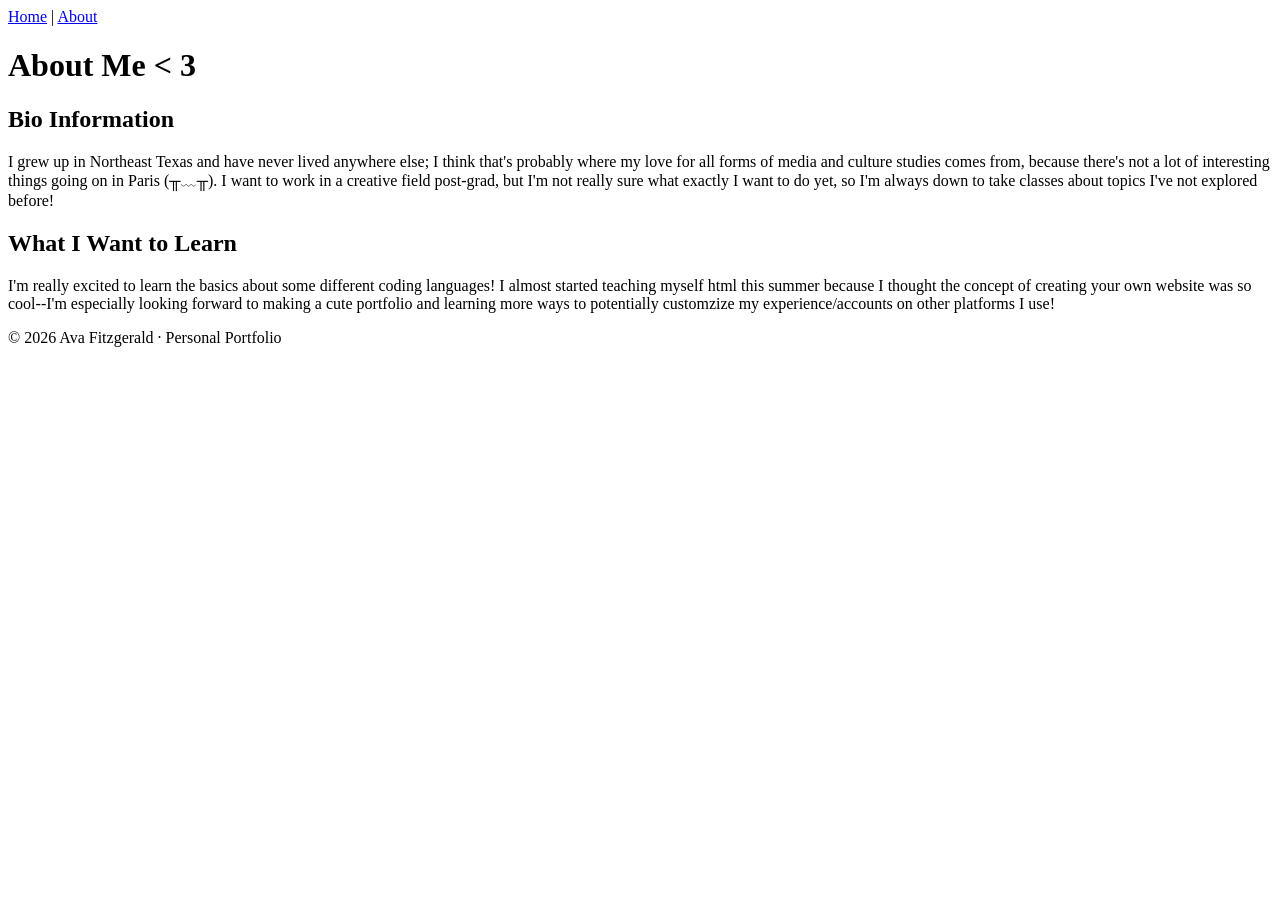
==== about.html @ f47b1e59 "Changed text information on home and about page, added "Personal Portfolio" to footer" ====
<!DOCTYPE html>
<html lang="en">
<head>
    <meta charset="UTF-8">
    <meta name="viewport" content="width=device-width, initial-scale=1.0">
    <title>About Me</title>
</head>
<body>
    <header>

<nav>
    <a href="index.html">Home</a> |
    <a href="about.html">About</a>
</nav>

        <h1>About Me < 3</h1>
    </header>

    <main>
        <section>
            <h2>Bio Information</h2>
            <p>I grew up in Northeast Texas and have never lived anywhere else; I think that's probably
                where my love for all forms of media and culture studies comes from, because there's 
                not a lot of interesting things going on in Paris (╥﹏╥). I want to work in a creative field
                post-grad, but I'm not really sure what exactly I want to do yet, so I'm always down to take
                classes about topics I've not explored before!</p>
        </section>
        <section>
            <h2>What I Want to Learn</h2>
            <p>I'm really excited to learn the basics about some different coding languages! I almost started 
               teaching myself html this summer because I thought the concept of creating your own website was
               so cool--I'm especially looking forward to making a cute portfolio and learning more ways to
               potentially customzize my experience/accounts on other platforms I use!</p>
        </section>
    </main>
    <footer>
        <p>&copy; 2026 Ava Fitzgerald · Personal Portfolio</p>
    </footer>

</body>
</html>
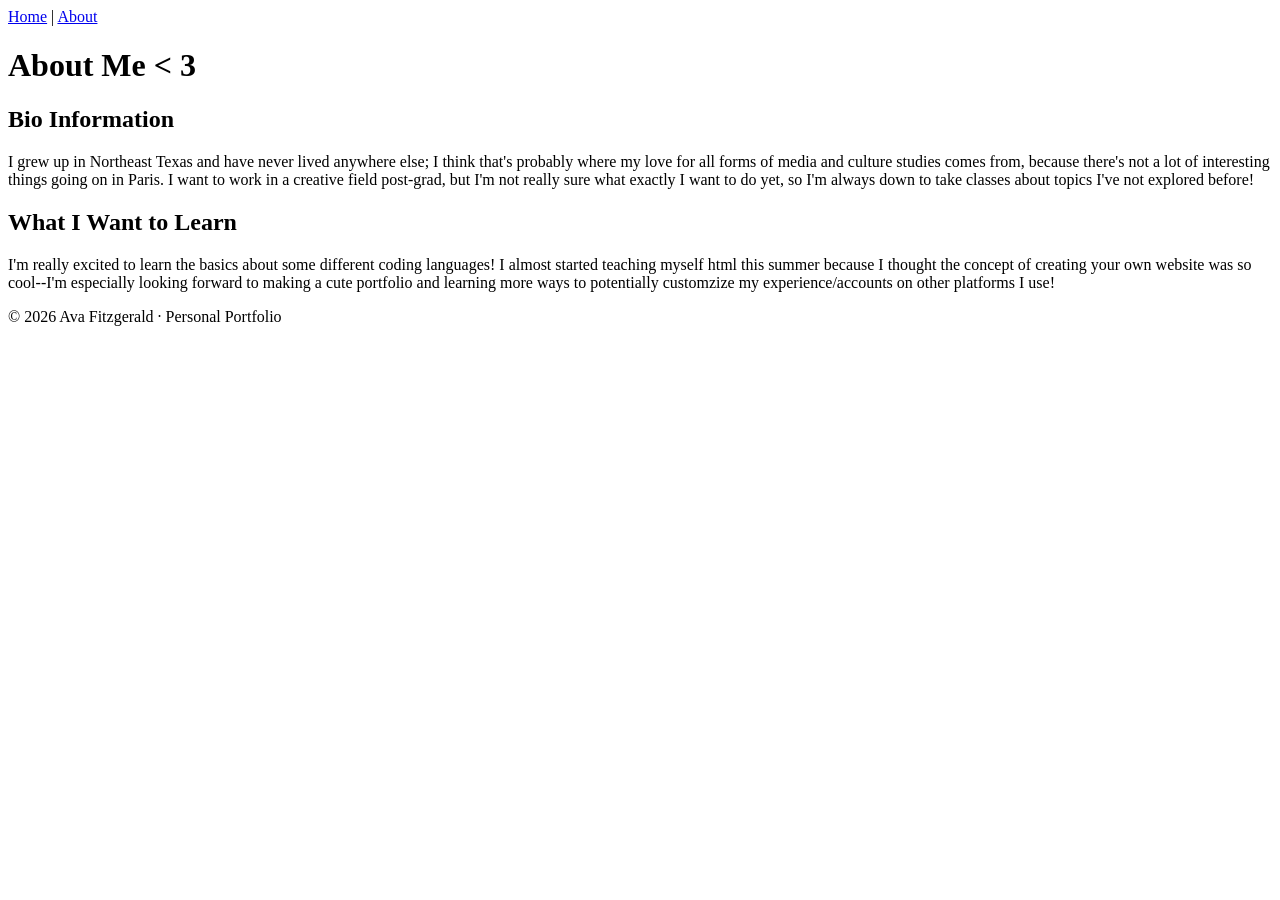
==== commit 4b1e00d1: "removed character from about.html" ====
--- a/about.html
+++ b/about.html
@@ -21,7 +21,7 @@
             <h2>Bio Information</h2>
             <p>I grew up in Northeast Texas and have never lived anywhere else; I think that's probably
                 where my love for all forms of media and culture studies comes from, because there's 
-                not a lot of interesting things going on in Paris (╥﹏╥). I want to work in a creative field
+                not a lot of interesting things going on in Paris. I want to work in a creative field
                 post-grad, but I'm not really sure what exactly I want to do yet, so I'm always down to take
                 classes about topics I've not explored before!</p>
         </section>
@@ -34,7 +34,7 @@
         </section>
     </main>
     <footer>
-        <p>&copy; 2026 Ava Fitzgerald · Personal Portfolio</p>
+        <p>&copy; 2026 Ava Fitzgerald &middot; Personal Portfolio</p>
     </footer>
 
 </body>
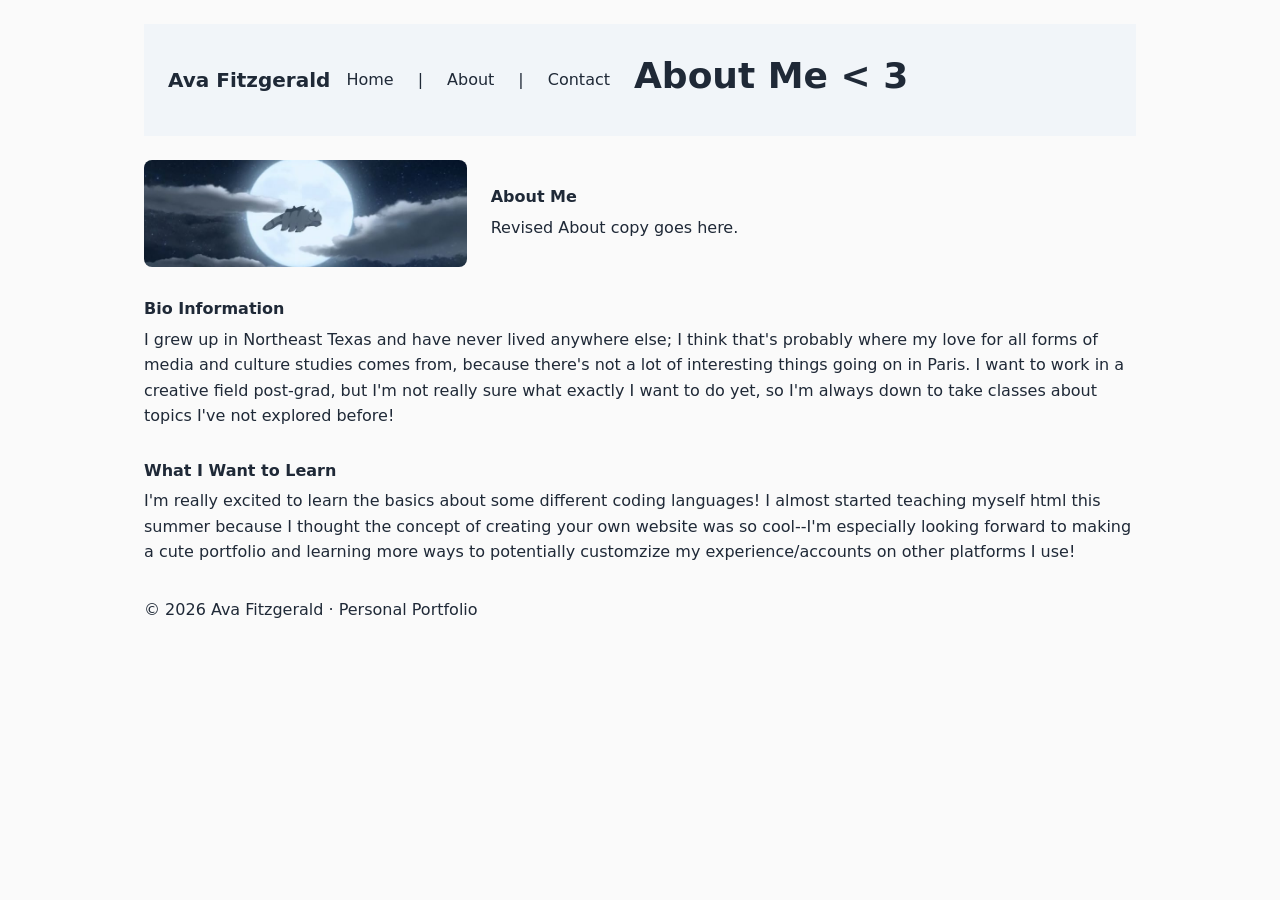
==== commit 88d89618: "added structure to css.styles, separated skills and projects cards on index.html, reoriented header " ====
--- a/about.html
+++ b/about.html
@@ -4,19 +4,35 @@
     <meta charset="UTF-8">
     <meta name="viewport" content="width=device-width, initial-scale=1.0">
     <title>About Me</title>
+    <link rel="stylesheet" href="css/styles.css">
 </head>
 <body>
     <header>
 
-<nav>
-    <a href="index.html">Home</a> |
-    <a href="about.html">About</a>
+<nav class="nav-container">
+    <a href="index.html" class="logo">Ava Fitzgerald</a>
+    <div class="nav-links">
+        <a href="index.html">Home</a> |
+        <a href="about.html">About</a> |
+        <a href="index.html#contact">Contact</a>
+    </div>
 </nav>
 
         <h1>About Me < 3</h1>
     </header>
 
     <main>
+        
+<section class="about">
+    <div class="about-image">
+        <img src="images/appa.jpg" alt="A skybison from the show Avatar: The Last Airbender, flying through the night sky.">
+    </div>
+    <div class="about-text">
+        <h2 id="about">About Me</h2>
+        <p>Revised About copy goes here.</p>
+    </div>
+</section>
+
         <section>
             <h2>Bio Information</h2>
             <p>I grew up in Northeast Texas and have never lived anywhere else; I think that's probably
--- a/css/styles.css
+++ b/css/styles.css
@@ -0,0 +1,168 @@
+/* ==========================
+   1. RESET
+   ========================== */
+   *,
+   *::before,
+   *::after {
+      box-sizing: border-box;
+      margin: 0;
+      padding: 0;
+   }
+
+   img {
+      max-width: 100%;
+      height: auto;
+      display: block;
+   }
+
+/* ==========================
+   2. DESIGN TOKENS
+   ========================== */
+   :root {
+      /* Color */
+      --color-bg: #fafafa;
+      --color-surface: #ffffff;
+      --color-text: #1f2937;
+      --color-muted: #6b7280;
+      --color-accent: #0369a1;
+
+      /* Spacing - a modular scale */
+      --space-sm: 0.5rem;
+      --space-md: 1rem;
+      --space-lg: 1.5rem;
+      --space-xl: 2rem;
+
+      /* Typography */
+      --text-base: 1rem;
+      --text-h3: 1.25rem;
+      --text-h2: 1.5 rem;
+      --text-h1: 2.25rem;
+      --leading-body: 1.6;
+      --leading-heading: 1.2;
+
+      /* Layout*/
+      --page-width: 64rem;
+      --reading-width: 70ch;
+
+      /* ...existing tokens... */
+      --font-stack: system-ui, 'Segoe UI', Tahoma, sans-serif;
+      --color-surface-alt: #f1f5f9;
+      --color-border: #e5e7eb;
+      --shadow-sm: 0 2px 4px rgba(0, 0, 0, 0.1);
+      --radius-md: 8px;
+   }
+
+/* ==========================
+   3. BASE ELEMENT STYLES
+   ========================== */
+   body {
+      background-color: var(--color-bg);
+      color: var(--color-text);
+      font-size: var(--text-base);
+      line-height: var(--leading-body);
+      font-family: var(--font-stack);
+   }
+
+h1 { font-size: var(--text-h1); line-height: var(--leading-heading); }
+h2 {font-size: var(--text-h2); line-height: var(--leading-heading); }
+h3 {font-size: var(--text-h3); line-height: var(--leading-heading); }
+
+h1, h2, h3 { margin-bottom: var(--space-sm); }
+p { margin-bottom: var(--space-md); }
+p:last-child { margin-bottom: 0; }
+
+a { color: var(--color-accent); }
+
+/* ==========================
+   4. LAYOUT
+   ========================== */
+   header {
+      display: flex;
+      align-items: center;
+      gap: var(--space-lg);
+      padding: var(--space-lg);
+      background-color: var(--color-surface-alt);
+      margin-bottom: var(--space-lg);
+      flex-wrap: wrap;
+   }
+.header-text { flex: 1; min-width: 16rem; }
+.header-pic {
+   flex: 1;
+   background-color: var(--color-surface);
+   min-height: 18rem;
+   border-radius: var(--radius-md);
+   display: flex;
+   align-items: center;
+   justify-content: center;
+   color: var(--color-muted);
+   min-width: 16rem;
+}
+
+nav {
+   padding: var(--space-md) 0;
+}
+nav a {
+   color: var(--color-text);
+   text-decoration: none;
+}
+nav a:hover { color: var(--color-accent); }
+.nav-container {
+   display: flex;
+   justify-content: space-between;
+   align-items: center;
+   flex-wrap: wrap;
+   gap: var(--space-md);
+}
+.nav-links { display: flex; gap: var(--space-lg); }
+.logo {
+   font-size: var(--text-h3);
+   font-weight: bold;
+   color: var(--color-text);
+   text-decoration: none;
+}
+
+section {margin-bottom: var(--space-xl); }
+
+   body {
+      max-width: var(--page-width);
+      margin: 0 auto;
+      padding: var(--space-lg) var(--space-md);
+   }
+
+.skills-grid {
+   list-style: none;
+   display: flex;
+   flex-wrap: wrap;
+   gap: var(--space-md);
+}
+.skill-card {
+   flex: 1;
+   min-width: 12rem;
+   padding: var(--space-md);
+   background-color: var(--color-surface-alt);
+   border-radius: var(--radius-md);
+}
+
+.about {
+   display: flex;
+   flex-wrap: wrap;
+   align-items: center;
+   gap: var(--space-lg);
+}
+.about-image { flex: 1; min-width: 16rem; }
+.about-image img { width: 100%; border-radius: var(--radius-md); }
+.about-text { flex: 2; min-width: 16rem; max-width: var(--reading-width); }
+
+.project-list {
+   list-style: none;
+   display: flex;
+   flex-direction: column;
+   gap: var(--space-lg);
+}
+.project-card {
+   padding: var(--space-lg);
+   background-color: var(--color-surface);
+   border: 1px solid var(--color-border);
+   border-radius: var(--radius-md);
+   box-shadow: var(--shadow-sm);
+}
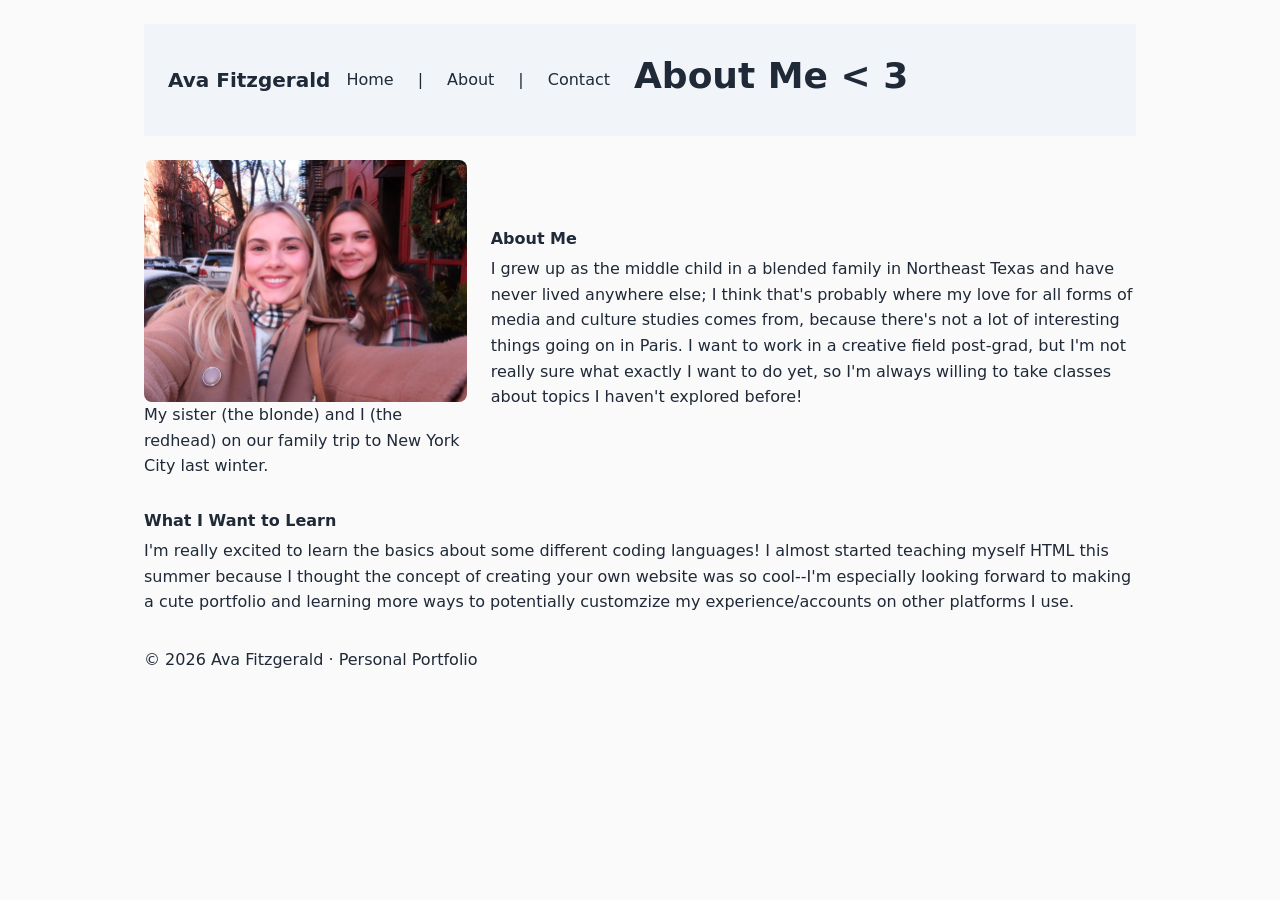
==== commit b12a73ad: "changed logo pic, main page pic, about page pic and captions, updated skill cards" ====
--- a/about.html
+++ b/about.html
@@ -25,28 +25,26 @@
         
 <section class="about">
     <div class="about-image">
-        <img src="images/appa.jpg" alt="A skybison from the show Avatar: The Last Airbender, flying through the night sky.">
+        <img src="images/avalivi_nyc.jpg" alt="A picture of two young women hugging in front of a winter storefront.">
+        <figcaption> My sister (the blonde) and I (the redhead) on our family trip to New York City last winter.</figcaption>
     </div>
     <div class="about-text">
         <h2 id="about">About Me</h2>
-        <p>Revised About copy goes here.</p>
+        <p>I grew up as the middle child in a blended family in Northeast Texas and have never lived anywhere else; I think that's probably
+                where my love for all forms of media and culture studies comes from, because there's 
+                not a lot of interesting things going on in Paris. I want to work in a creative field
+                post-grad, but I'm not really sure what exactly I want to do yet, so I'm always willing to take
+                classes about topics I haven't explored before!</p>
     </div>
 </section>
 
-        <section>
-            <h2>Bio Information</h2>
-            <p>I grew up in Northeast Texas and have never lived anywhere else; I think that's probably
-                where my love for all forms of media and culture studies comes from, because there's 
-                not a lot of interesting things going on in Paris. I want to work in a creative field
-                post-grad, but I'm not really sure what exactly I want to do yet, so I'm always down to take
-                classes about topics I've not explored before!</p>
         </section>
         <section>
             <h2>What I Want to Learn</h2>
             <p>I'm really excited to learn the basics about some different coding languages! I almost started 
-               teaching myself html this summer because I thought the concept of creating your own website was
+               teaching myself HTML this summer because I thought the concept of creating your own website was
                so cool--I'm especially looking forward to making a cute portfolio and learning more ways to
-               potentially customzize my experience/accounts on other platforms I use!</p>
+               potentially customzize my experience/accounts on other platforms I use.</p>
         </section>
     </main>
     <footer>
--- a/css/styles.css
+++ b/css/styles.css
@@ -43,8 +43,6 @@
       /* Layout*/
       --page-width: 64rem;
       --reading-width: 70ch;
-
-      /* ...existing tokens... */
       --font-stack: system-ui, 'Segoe UI', Tahoma, sans-serif;
       --color-surface-alt: #f1f5f9;
       --color-border: #e5e7eb;
@@ -73,8 +71,17 @@
 
 a { color: var(--color-accent); }
 
+a:focus-visible {
+   outline: 2px solid var(--color-accent);
+   outline-offset: 2px;
+}
+
 /* ==========================
    4. LAYOUT
+   Breakpoints used in this file:
+     768px  — tablet and larger
+   (CSS variables cannot be used inside @media conditions,
+    so breakpoints are documented here instead of tokenized.)
    ========================== */
    header {
       display: flex;
@@ -131,13 +138,12 @@
 
 .skills-grid {
    list-style: none;
-   display: flex;
-   flex-wrap: wrap;
+   padding-left: 0;
+   display: grid;
+   grid-template-columns: repeat(auto-fit, minmax(12rem, 1fr));
    gap: var(--space-md);
 }
 .skill-card {
-   flex: 1;
-   min-width: 12rem;
    padding: var(--space-md);
    background-color: var(--color-surface-alt);
    border-radius: var(--radius-md);
@@ -155,9 +161,14 @@
 
 .project-list {
    list-style: none;
-   display: flex;
-   flex-direction: column;
+   padding-left: 0;
+   display: grid;
+   grid-template-columns: 1fr;
    gap: var(--space-lg);
+}
+@media (min-width: 768px) {
+   .project-list { grid-template-columns: 1fr 1fr; }
+   .project-card.featured { grid-column: span 2; }
 }
 .project-card {
    padding: var(--space-lg);
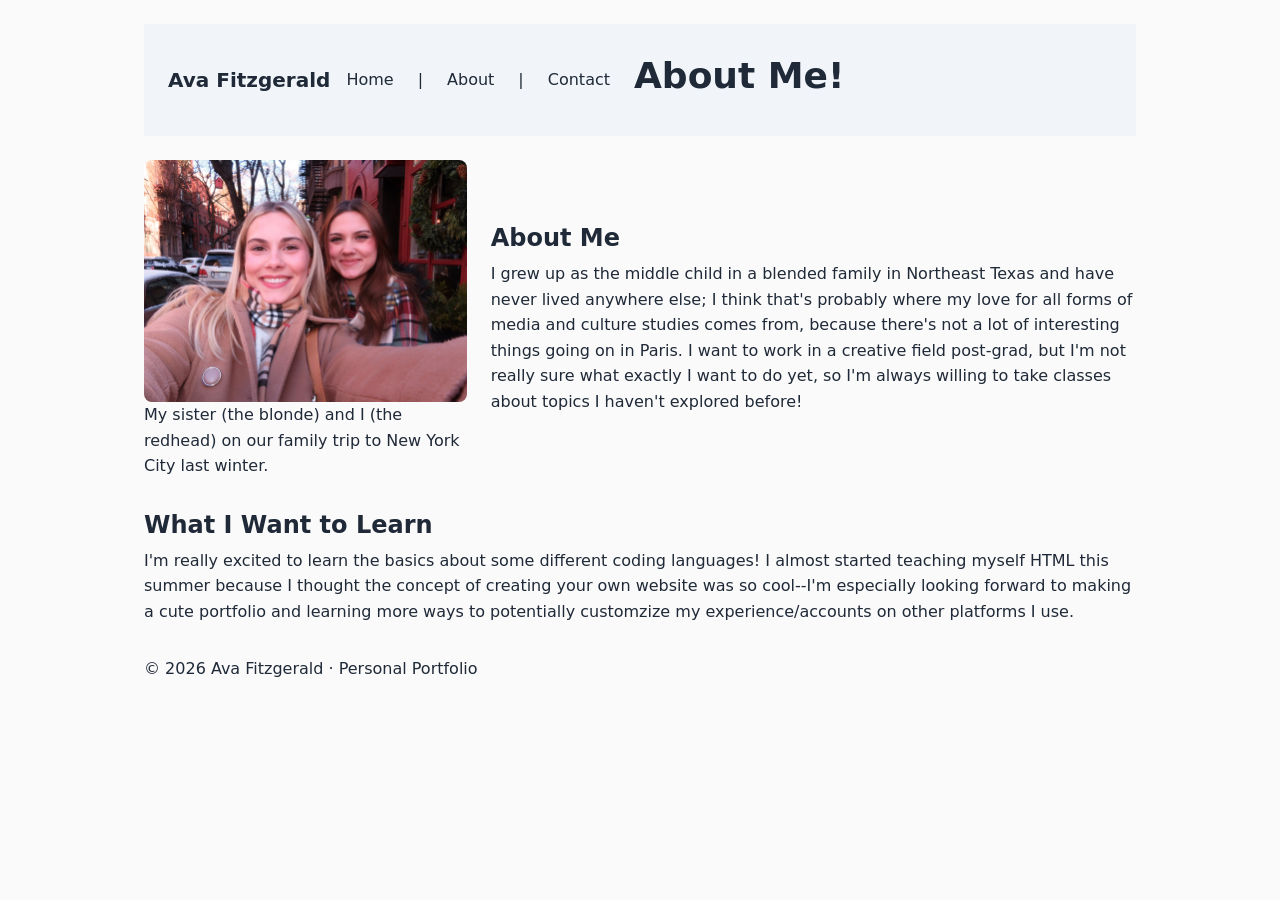
==== commit acab4255: "changed About Me title, skimmed for little fixes and readability" ====
--- a/about.html
+++ b/about.html
@@ -18,7 +18,7 @@
     </div>
 </nav>
 
-        <h1>About Me < 3</h1>
+        <h1>About Me!</h1>
     </header>
 
     <main>
--- a/css/styles.css
+++ b/css/styles.css
@@ -35,7 +35,7 @@
       /* Typography */
       --text-base: 1rem;
       --text-h3: 1.25rem;
-      --text-h2: 1.5 rem;
+      --text-h2: 1.5rem;
       --text-h1: 2.25rem;
       --leading-body: 1.6;
       --leading-heading: 1.2;
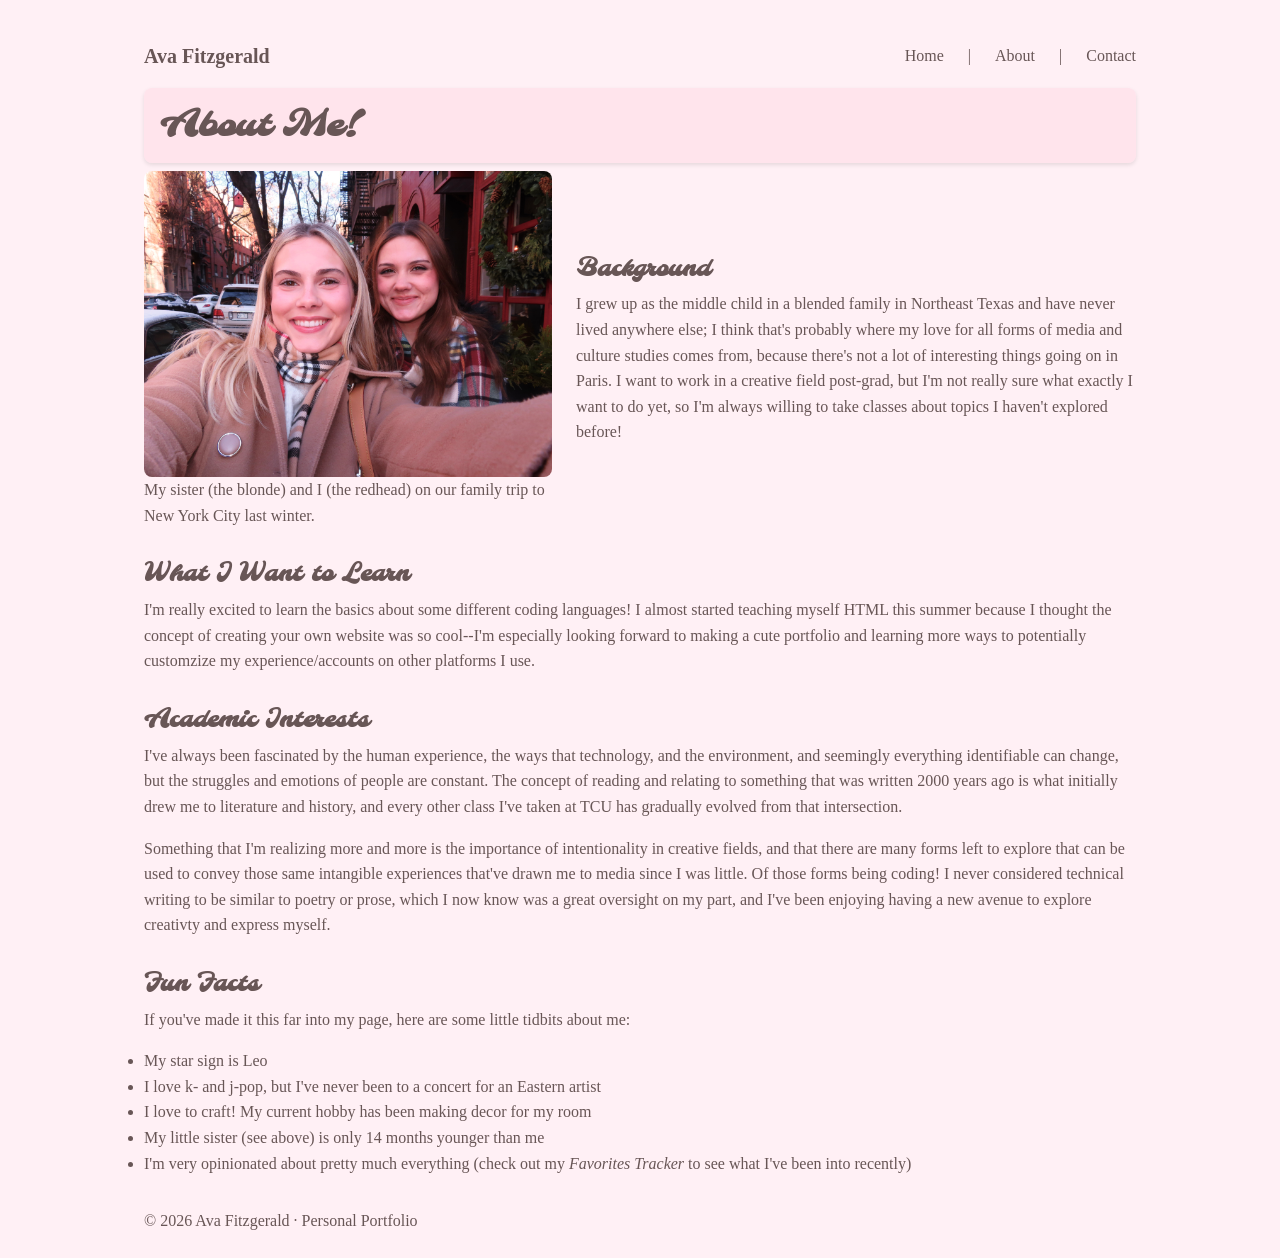
==== commit c00a95de: "Changed all colors, headings fonts in css, added new projects, more info to about tab" ====
--- a/about.html
+++ b/about.html
@@ -3,11 +3,9 @@
 <head>
     <meta charset="UTF-8">
     <meta name="viewport" content="width=device-width, initial-scale=1.0">
-    <title>About Me</title>
     <link rel="stylesheet" href="css/styles.css">
 </head>
 <body>
-    <header>
 
 <nav class="nav-container">
     <a href="index.html" class="logo">Ava Fitzgerald</a>
@@ -18,18 +16,18 @@
     </div>
 </nav>
 
-        <h1>About Me!</h1>
-    </header>
+    <main>
 
-    <main>
+<h1 class="page-title">About Me!</h1>
         
 <section class="about">
     <div class="about-image">
-        <img src="images/avalivi_nyc.jpg" alt="A picture of two young women hugging in front of a winter storefront.">
+        <figure><img src="images/avalivi_nyc.jpg" alt="A picture of two young women hugging in front of a winter storefront.">
         <figcaption> My sister (the blonde) and I (the redhead) on our family trip to New York City last winter.</figcaption>
+        </figure>
     </div>
     <div class="about-text">
-        <h2 id="about">About Me</h2>
+        <h2>Background</h2>
         <p>I grew up as the middle child in a blended family in Northeast Texas and have never lived anywhere else; I think that's probably
                 where my love for all forms of media and culture studies comes from, because there's 
                 not a lot of interesting things going on in Paris. I want to work in a creative field
@@ -38,14 +36,39 @@
     </div>
 </section>
 
-        </section>
-        <section>
-            <h2>What I Want to Learn</h2>
-            <p>I'm really excited to learn the basics about some different coding languages! I almost started 
-               teaching myself HTML this summer because I thought the concept of creating your own website was
-               so cool--I'm especially looking forward to making a cute portfolio and learning more ways to
-               potentially customzize my experience/accounts on other platforms I use.</p>
-        </section>
+<section>
+    <h2>What I Want to Learn</h2>
+    <p>I'm really excited to learn the basics about some different coding languages! I almost started 
+        teaching myself HTML this summer because I thought the concept of creating your own website was
+        so cool--I'm especially looking forward to making a cute portfolio and learning more ways to
+        potentially customzize my experience/accounts on other platforms I use.</p>
+</section>
+
+<section>
+    <h2>Academic Interests</h2>
+    <p>I've always been fascinated by the human experience, the ways that technology, and the environment, 
+        and seemingly everything identifiable can change, but the struggles and emotions of people are constant.
+        The concept of reading and relating to something that was written 2000 years ago is what initially drew me
+        to literature and history, and every other class I've taken at TCU has gradually evolved from that
+        intersection.
+    <p>Something that I'm realizing more and more is the importance of intentionality in creative fields, and that
+        there are many forms left to explore that can be used to convey those same intangible experiences that've drawn
+        me to media since I was little. Of those forms being coding! I never considered technical writing to be similar to
+        poetry or prose, which I now know was a great oversight on my part, and I've been enjoying having a new avenue to
+        explore creativty and express myself.
+    </section>
+
+<section id="fun-facts">
+    <h2>Fun Facts</h2>
+    <p>If you've made it this far into my page, here are some little tidbits about me:</p>
+    <ul>
+        <li>My star sign is Leo</li>
+        <li>I love k- and j-pop, but I've never been to a concert for an Eastern artist</li>
+        <li>I love to craft! My current hobby has been making decor for my room</li>
+        <li>My little sister (see above) is only 14 months younger than me</li>
+        <li>I'm very opinionated about pretty much everything (check out my <em>Favorites Tracker</em> to see what I've been into recently)</li>
+    </ul>
+</section>
     </main>
     <footer>
         <p>&copy; 2026 Ava Fitzgerald &middot; Personal Portfolio</p>
--- a/css/styles.css
+++ b/css/styles.css
@@ -1,3 +1,4 @@
+@import url('https://fonts.googleapis.com/css2?family=Molle:ital@0;1&display=swap');
 /* ==========================
    1. RESET
    ========================== */
@@ -20,11 +21,11 @@
    ========================== */
    :root {
       /* Color */
-      --color-bg: #fafafa;
-      --color-surface: #ffffff;
-      --color-text: #1f2937;
+      --color-bg: #fff0f5;
+      --color-surface: #ffe0ea;
+      --color-text: #685656;
       --color-muted: #6b7280;
-      --color-accent: #0369a1;
+      --color-accent: #bf5581;
 
       /* Spacing - a modular scale */
       --space-sm: 0.5rem;
@@ -43,11 +44,13 @@
       /* Layout*/
       --page-width: 64rem;
       --reading-width: 70ch;
-      --font-stack: system-ui, 'Segoe UI', Tahoma, sans-serif;
-      --color-surface-alt: #f1f5f9;
-      --color-border: #e5e7eb;
+      --font-stack-h: 'Molle', cursive;
+      --font-stack-b: 'Times New Roman', serif;
+      --color-surface-alt: #ffe0eabb;
+      --color-border: #959595;
       --shadow-sm: 0 2px 4px rgba(0, 0, 0, 0.1);
       --radius-md: 8px;
+      --radius-lg: 12px;
    }
 
 /* ==========================
@@ -58,14 +61,14 @@
       color: var(--color-text);
       font-size: var(--text-base);
       line-height: var(--leading-body);
-      font-family: var(--font-stack);
-   }
-
-h1 { font-size: var(--text-h1); line-height: var(--leading-heading); }
-h2 {font-size: var(--text-h2); line-height: var(--leading-heading); }
-h3 {font-size: var(--text-h3); line-height: var(--leading-heading); }
-
-h1, h2, h3 { margin-bottom: var(--space-sm); }
+      font-family: var(--font-stack-b);
+   }
+
+h1 { font-size: var(--text-h1); line-height: var(--leading-heading); font-family: var(--font-stack-h); }
+h2 {font-size: var(--text-h2); line-height: var(--leading-heading); font-family: var(--font-stack-h);}
+h3 {font-size: var(--text-h3); line-height: var(--leading-heading); font-family: var(--font-stack-b); }
+
+h1, h2, h3 { margin-bottom: var(--space-sm);}
 p { margin-bottom: var(--space-md); }
 p:last-child { margin-bottom: 0; }
 
@@ -78,31 +81,28 @@
 
 /* ==========================
    4. LAYOUT
-   Breakpoints used in this file:
-     768px  — tablet and larger
-   (CSS variables cannot be used inside @media conditions,
-    so breakpoints are documented here instead of tokenized.)
    ========================== */
    header {
       display: flex;
       align-items: center;
       gap: var(--space-lg);
       padding: var(--space-lg);
-      background-color: var(--color-surface-alt);
+      background-color: var(--color-surface);
       margin-bottom: var(--space-lg);
       flex-wrap: wrap;
    }
 .header-text { flex: 1; min-width: 16rem; }
 .header-pic {
    flex: 1;
-   background-color: var(--color-surface);
+   background-color: var(--color-bg);
    min-height: 18rem;
    border-radius: var(--radius-md);
    display: flex;
    align-items: center;
    justify-content: center;
-   color: var(--color-muted);
+   color: var(--color-surface-alt);
    min-width: 16rem;
+   box-shadow: var(--shadow-sm);
 }
 
 nav {
@@ -136,6 +136,13 @@
       padding: var(--space-lg) var(--space-md);
    }
 
+.page-title {
+   padding: var(--space-md);
+   background-color: var(--color-surface-alt);
+   border-radius: var(--radius-md);
+   box-shadow: var(--shadow-sm);
+}
+
 .skills-grid {
    list-style: none;
    padding-left: 0;
@@ -147,7 +154,19 @@
    padding: var(--space-md);
    background-color: var(--color-surface-alt);
    border-radius: var(--radius-md);
-}
+   box-shadow: var(--shadow-sm);
+}
+
+.index {
+   display: flex;
+   flex-wrap: wrap;
+   align-items: center;
+   gap: var(--space-lg);
+}
+
+.index-image { flex: 1; min-width: 16rem; }
+.index-image img { width: 100%; border-radius: var(--radius-md); }
+.index-text { flex: 2; min-width: 16rem; max-width: var(--reading-width); }
 
 .about {
    display: flex;
@@ -173,7 +192,14 @@
 .project-card {
    padding: var(--space-lg);
    background-color: var(--color-surface);
-   border: 1px solid var(--color-border);
-   border-radius: var(--radius-md);
-   box-shadow: var(--shadow-sm);
+   border: 2px solid var(--color-border);
+   border-radius: var(--radius-md);
+   box-shadow: var(--shadow-sm);
+}
+
+.project-card figure {
+   margin-bottom: var(--space-sm);
+}
+.project-card img {
+   border-radius: var(--radius-lg);
 }
